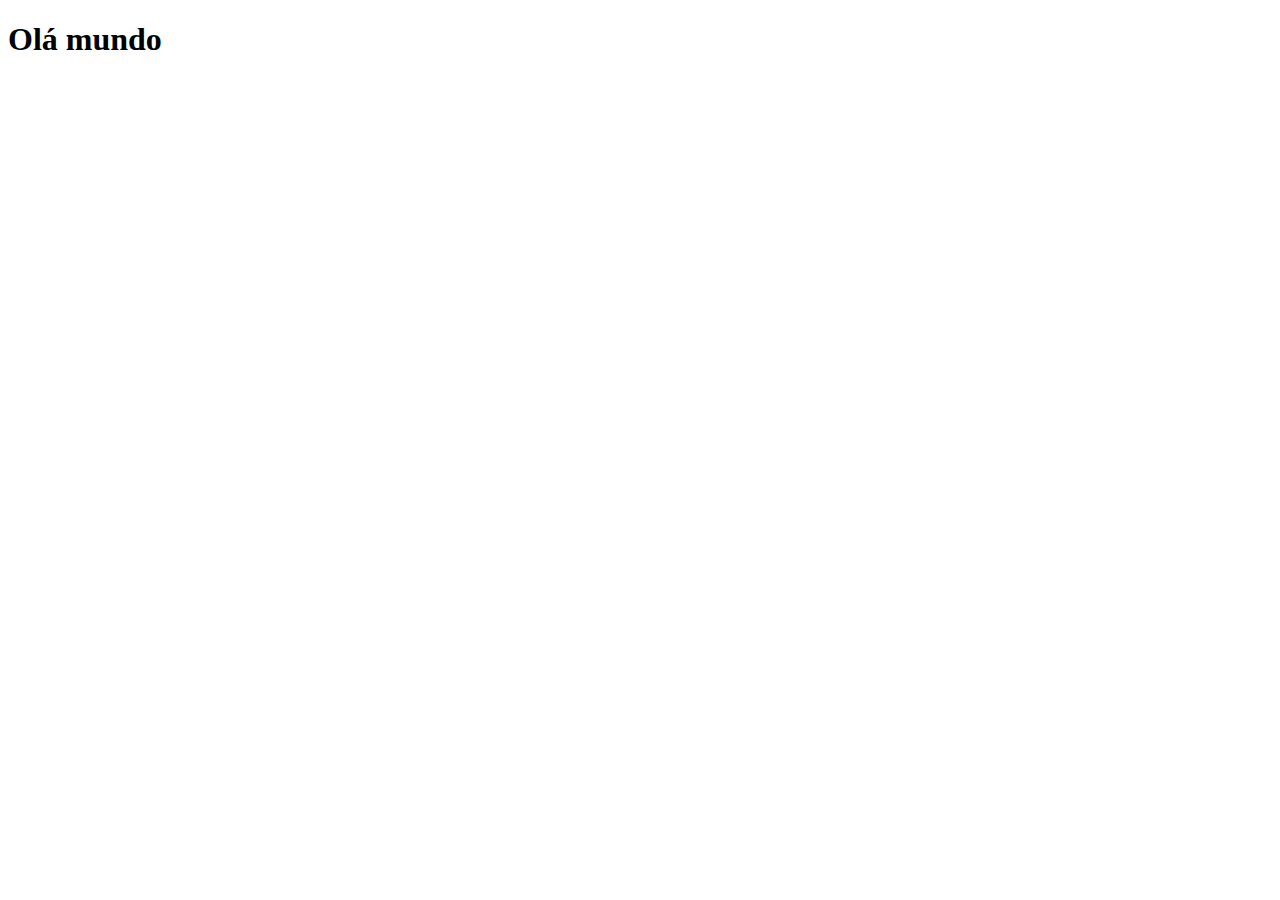
==== index.html @ 84581a4c "Create index.html" ====
<!DOCTYPE html>
<html lang="pt-br">
<head>
    <meta charset="UTF-8">
    <meta http-equiv="X-UA-Compatible" content="IE=edge">
    <meta name="viewport" content="width=device-width, initial-scale=1.0">
    <title>Trilhas SMD</title>
</head>
<body>
    <h1>
        Olá mundo
    </h1>
</body>
</html>
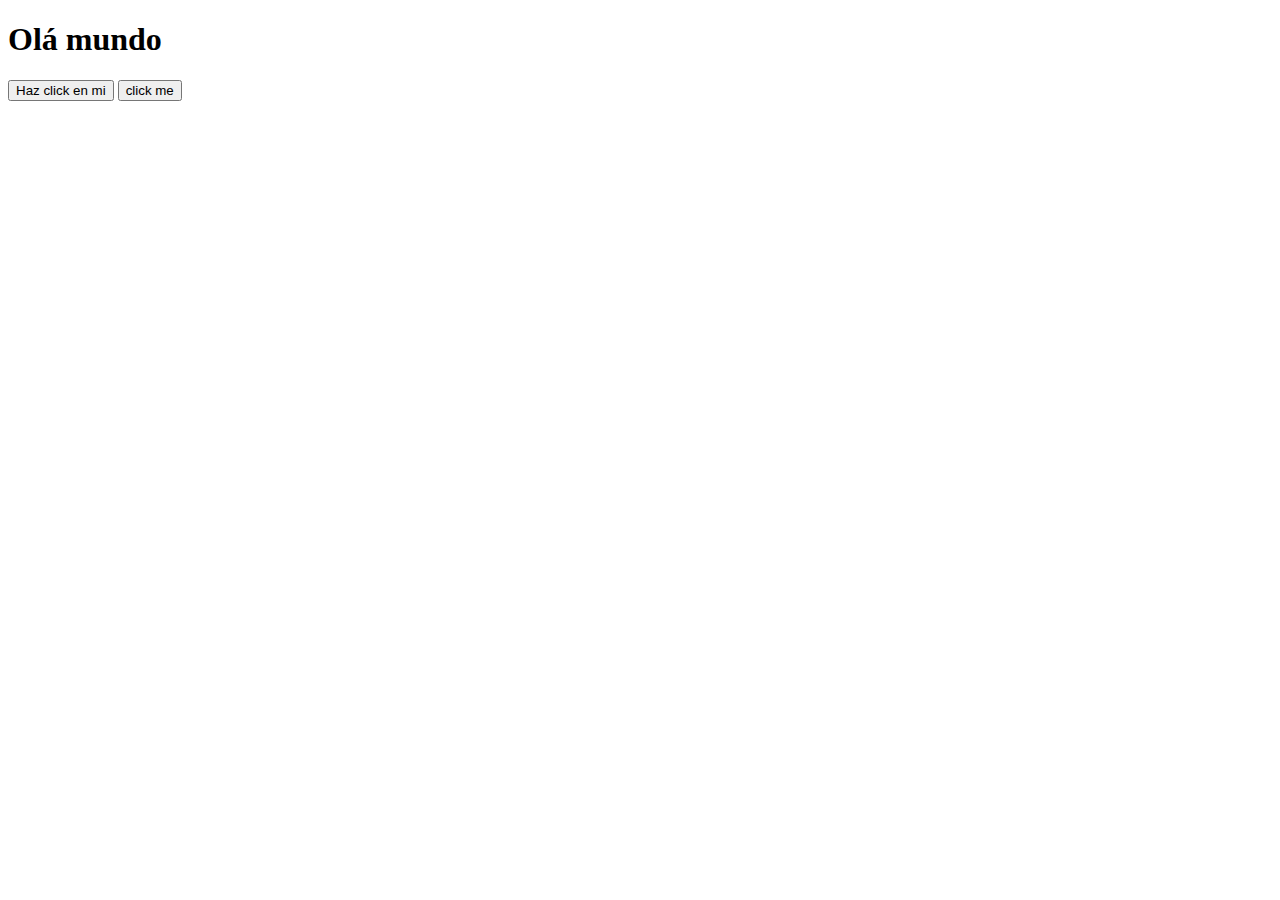
==== commit 55431a14: "database" ====
--- a/index.html
+++ b/index.html
@@ -5,10 +5,14 @@
     <meta http-equiv="X-UA-Compatible" content="IE=edge">
     <meta name="viewport" content="width=device-width, initial-scale=1.0">
     <title>Trilhas SMD</title>
+	<script src="https://code.jquery.com/jquery-3.5.0.js"></script>
+    <script type="text/javascript" src="Javascript/script.js"></script>
 </head>
 <body>
     <h1>
         Olá mundo
     </h1>
+    <button id="btn-mexico">Haz click en mi</button>
+    <button id="btn-hawaii">click me</button>
 </body>
 </html>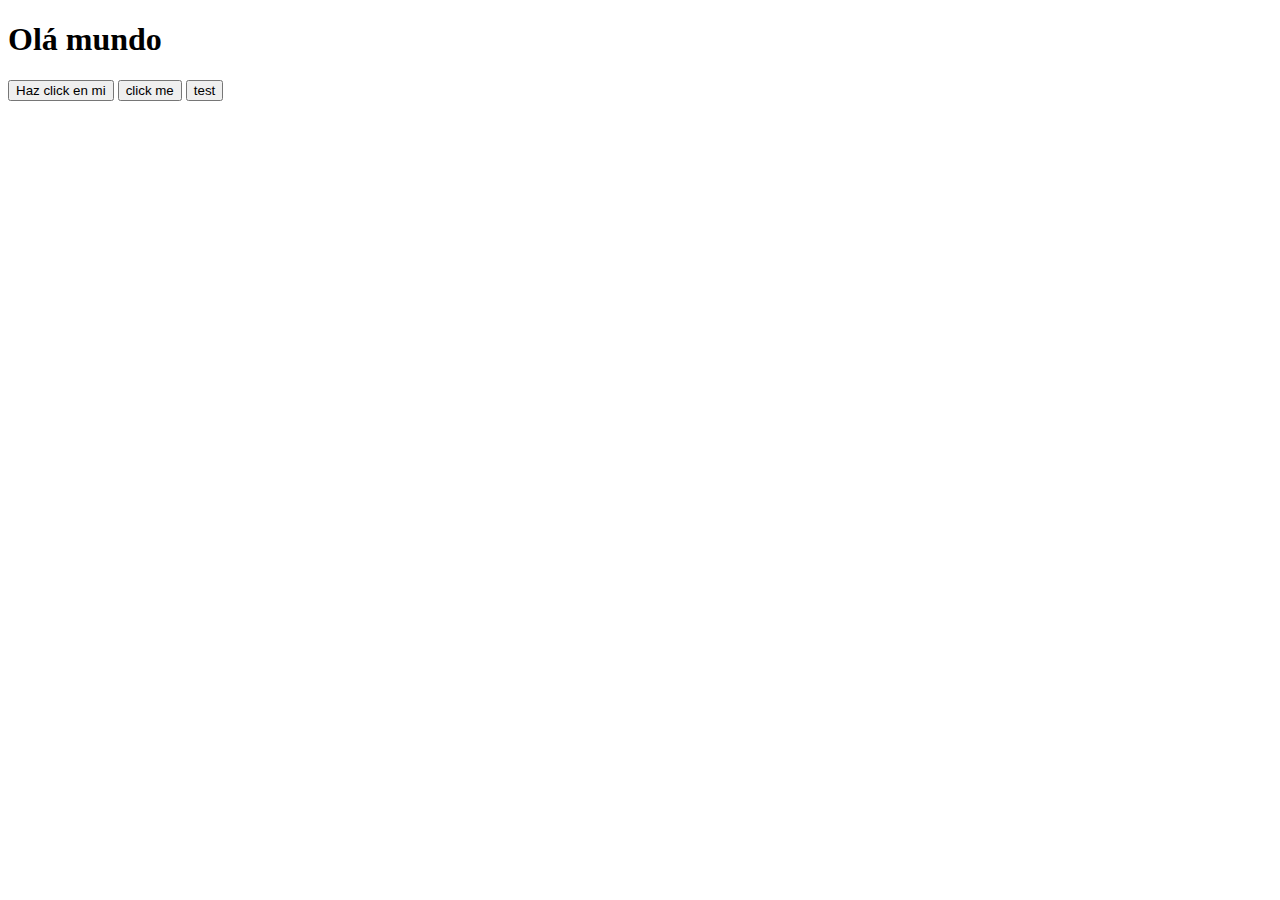
==== commit 0b668186: "sla" ====
--- a/index.html
+++ b/index.html
@@ -14,5 +14,6 @@
     </h1>
     <button id="btn-mexico">Haz click en mi</button>
     <button id="btn-hawaii">click me</button>
+    <button class="cadeira" id="SMD01">test</button>
 </body>
 </html>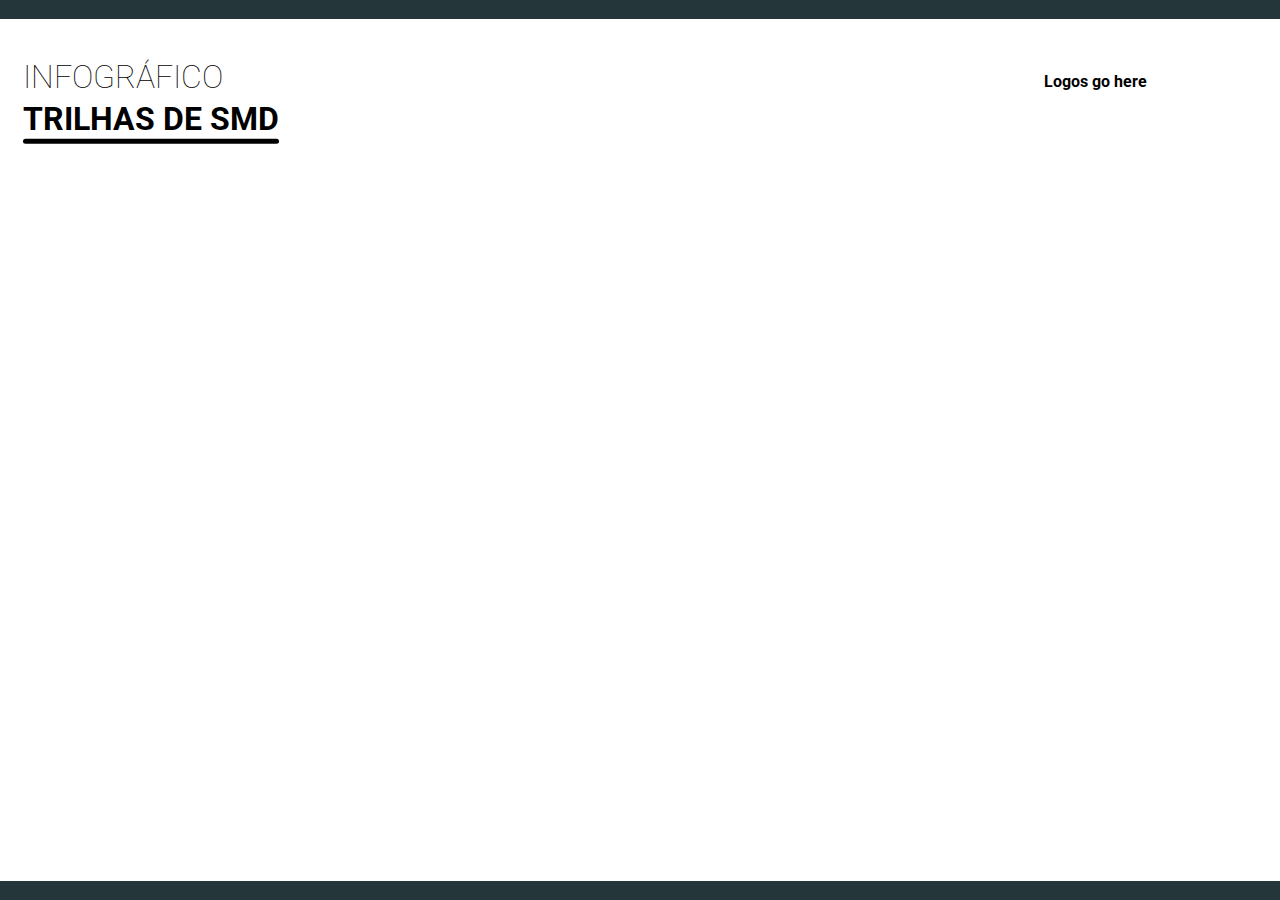
==== commit 17705ed0: "Fontes" ====
--- a/index.html
+++ b/index.html
@@ -7,13 +7,26 @@
     <title>Trilhas SMD</title>
 	<script src="https://code.jquery.com/jquery-3.5.0.js"></script>
     <script type="text/javascript" src="Javascript/script.js"></script>
+    <link rel="stylesheet" href="css/style.css">
+    <link rel="preconnect" href="https://fonts.googleapis.com">
+    <link rel="preconnect" href="https://fonts.gstatic.com" crossorigin>
+    <link href="https://fonts.googleapis.com/css2?family=Roboto&display=swap" rel="stylesheet">
 </head>
 <body>
-    <h1>
-        Olá mundo
-    </h1>
-    <button id="btn-mexico">Haz click en mi</button>
-    <button id="btn-hawaii">click me</button>
-    <button class="cadeira" id="SMD01">test</button>
+    <div class="top-line">
+    </div>
+    
+    <header>
+        <div class="title">
+            <h1>INFOGRÁFICO</h1>
+            <h2>TRILHAS DE SMD</h2>
+        </div>
+        <div class="logos">
+            Logos go here
+        </div>
+    </header>
+
+    <div class="bottom-line">
+    </div>
 </body>
 </html>--- a/css/style.css
+++ b/css/style.css
@@ -0,0 +1,78 @@
+body{
+    padding-top: 50px;
+    padding-bottom: 50px;
+    padding-left: 15px;
+}
+
+/**
+    Fonts
+*/
+
+@import url('https://fonts.googleapis.com/css2?family=Roboto:wght@400;700&display=swap');
+
+/**
+    Lines at the top and bottom of the page
+*/
+.top-line, .bottom-line{
+    width: 100%;
+    position: fixed;
+    background: #25363A;
+    padding: 0;
+    color: white;
+    text-align: center;
+    right: 0;
+    height: 19px;
+}
+
+.top-line{
+    top: 0;
+}
+
+.bottom-line{
+    bottom: 0;
+}
+
+/**
+    Header
+*/
+
+header{
+    width: 90%;
+    display: flex;
+    flex-flow: row wrap;
+    align-items: center;
+    justify-content: space-between;
+}
+
+/** 
+    Header title
+*/
+
+/*header .title{
+}*/
+header .title h1{
+    font-family: "Roboto", sans-serif;
+    font-weight: lighter;
+}
+header .title h2{
+    font-family: "Roboto";
+    font-weight: bold;
+    height: 1px;
+    border-radius: 10px;
+    box-shadow: 0 29pt 0 0 #000;
+}
+header .title h1, header .title h2{
+    font-size: 24pt;
+    margin: 0;
+    padding: 0;
+    padding-bottom: 4px;
+}
+
+/**
+    Header logos
+*/
+
+.logos{
+    font-family: "Roboto";
+    font-weight: bold;
+}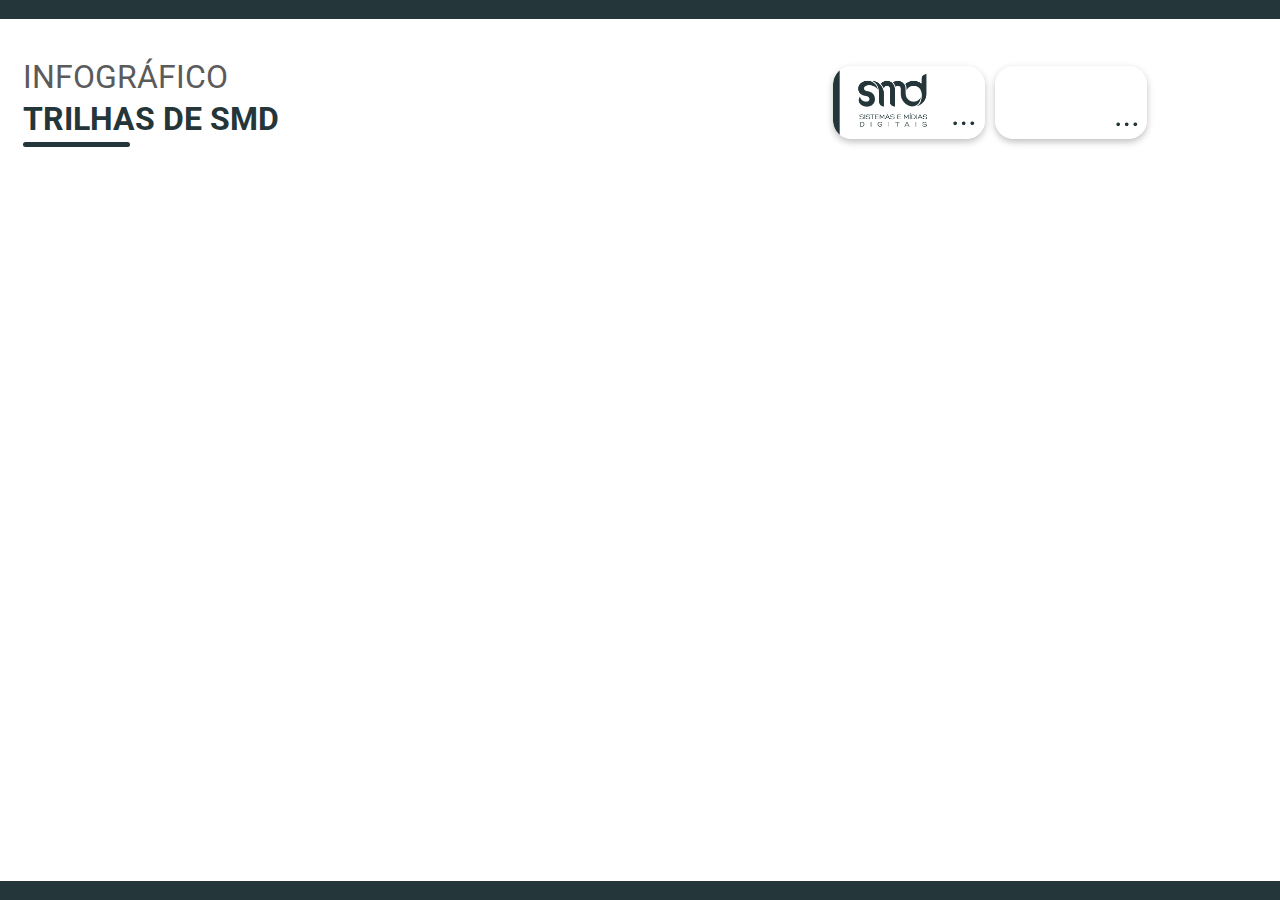
==== commit 939f16ee: "Header" ====
--- a/index.html
+++ b/index.html
@@ -20,9 +20,11 @@
         <div class="title">
             <h1>INFOGRÁFICO</h1>
             <h2>TRILHAS DE SMD</h2>
+            <div id="title_underline"></div>
         </div>
         <div class="logos">
-            Logos go here
+            <div id="logo-smd"></div>
+            <div id="logo-naumsei"></div>
         </div>
     </header>
 
--- a/css/style.css
+++ b/css/style.css
@@ -52,14 +52,19 @@
 }*/
 header .title h1{
     font-family: "Roboto", sans-serif;
-    font-weight: lighter;
+    font-weight: 400;
+    color: #5B5B5B
 }
 header .title h2{
+    color: #25363A;
     font-family: "Roboto";
-    font-weight: bold;
-    height: 1px;
+    font-weight: 700;
+}
+#title_underline{
+    background: #25363A;
+    height: 5px;
+    width: 80pt;
     border-radius: 10px;
-    box-shadow: 0 29pt 0 0 #000;
 }
 header .title h1, header .title h2{
     font-size: 24pt;
@@ -73,6 +78,35 @@
 */
 
 .logos{
+    display: flex;
+    align-items: center;
+
     font-family: "Roboto";
     font-weight: bold;
-}+    height: 89px;
+}
+
+#logo-smd, #logo-naumsei{
+    width: 152px;
+    border-radius: 18.5px;
+    box-shadow: 0px 3px 7.5px rgba(0, 0, 0, 0.25);
+    height: 73px;
+    transition: width .5s, height .5s;
+}
+
+#logo-smd:hover, #logo-naumsei:hover{
+    width: 160px;
+    height: 78px;
+}
+
+#logo-smd{
+    background-image: url("/images/Group\ 7.png");
+    background-position: center;
+    background-size: cover;
+    margin-right: 10px;
+}
+#logo-naumsei{
+    background-image: url("/images/Group\ 290.png");
+    background-position: center;
+    background-size: cover;
+} 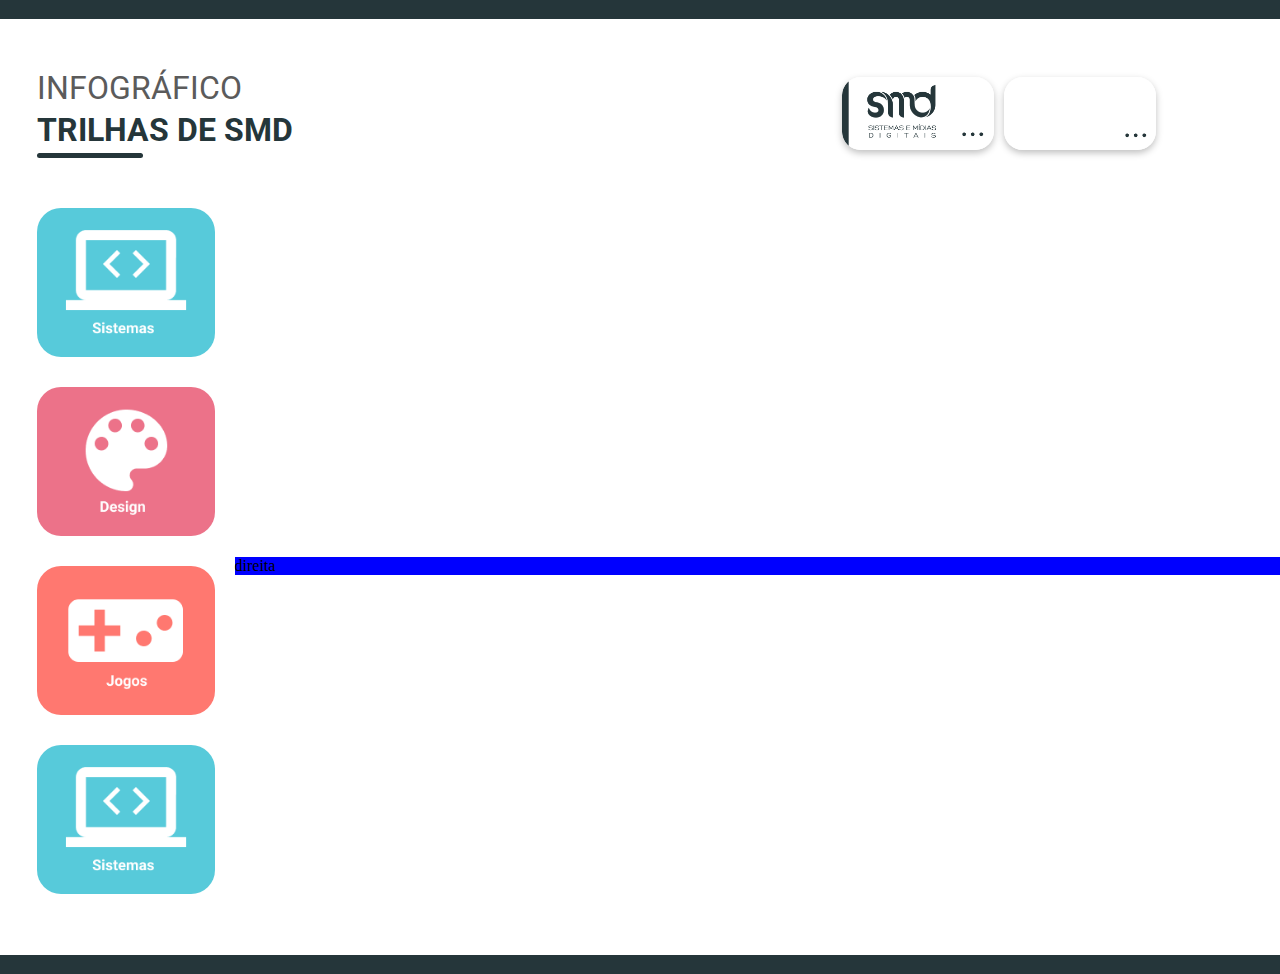
==== commit 8a81e92b: "corpo do infográfico" ====
--- a/index.html
+++ b/index.html
@@ -13,22 +13,38 @@
     <link href="https://fonts.googleapis.com/css2?family=Roboto&display=swap" rel="stylesheet">
 </head>
 <body>
-    <div class="top-line">
+    <div class="lines" id="top-line">
     </div>
-    
-    <header>
-        <div class="title">
-            <h1>INFOGRÁFICO</h1>
-            <h2>TRILHAS DE SMD</h2>
-            <div id="title_underline"></div>
+
+    <div id="wrapper">
+        <div id="content">
+            <header>
+                <div class="title">
+                    <h1>INFOGRÁFICO</h1>
+                    <h2>TRILHAS DE SMD</h2>
+                    <div id="title_underline"></div>
+                </div>
+                <div class="logos">
+                    <div id="logo-smd"></div>
+                    <div id="logo-naumsei"></div>
+                </div>
+            </header>
+
+            <main id="main">
+                <section id="sec-left">
+                    <div class="trilha-icon" id="trilha-sys"></div>
+                    <div class="trilha-icon" id="trilha-dgn"></div>
+                    <div class="trilha-icon" id="trilha-gms"></div>
+                    <div class="trilha-icon" id="trilha-av"></div>
+                </section>
+                <section id="sec-right">
+                    direita
+                </section>
+            </main>
         </div>
-        <div class="logos">
-            <div id="logo-smd"></div>
-            <div id="logo-naumsei"></div>
-        </div>
-    </header>
-
-    <div class="bottom-line">
+        <div id="content-footer-separation"></div>
+        <footer class="lines" id="bottom-line">
+        </footer>
     </div>
 </body>
 </html>--- a/css/style.css
+++ b/css/style.css
@@ -1,7 +1,11 @@
 body{
-    padding-top: 50px;
-    padding-bottom: 50px;
-    padding-left: 15px;
+    padding: 0;
+    margin: 0;
+    height: 100%;
+}
+
+#content{
+    padding-left: 36.5px;
 }
 
 /**
@@ -13,9 +17,14 @@
 /**
     Lines at the top and bottom of the page
 */
-.top-line, .bottom-line{
+
+#wrapper{
+    min-height: 100vh;
+    position: relative;
+}
+
+.lines{
     width: 100%;
-    position: fixed;
     background: #25363A;
     padding: 0;
     color: white;
@@ -24,11 +33,16 @@
     height: 19px;
 }
 
-.top-line{
+#top-line{
     top: 0;
+    margin-bottom: 50px;
 }
-
-.bottom-line{
+#content-footer-separation{
+    width: 100%;
+    height: 50px;
+}
+#bottom-line{
+    position: absolute;
     bottom: 0;
 }
 
@@ -64,7 +78,7 @@
     background: #25363A;
     height: 5px;
     width: 80pt;
-    border-radius: 10px;
+    border-radius: 23px;
 }
 header .title h1, header .title h2{
     font-size: 24pt;
@@ -100,13 +114,72 @@
 }
 
 #logo-smd{
-    background-image: url("/images/Group\ 7.png");
+    background-image: url("../images/btn-logo-smd.png");
     background-position: center;
     background-size: cover;
     margin-right: 10px;
 }
 #logo-naumsei{
-    background-image: url("/images/Group\ 290.png");
+    background-image: url("../images/btn-logo-vazia.png");
     background-position: center;
     background-size: cover;
-} +} 
+
+/*
+    Corpo do Infográfico
+*/
+
+main{
+    display: flex;
+    align-items: center;
+    justify-content: space-between;
+
+    margin-top: 50px;
+
+}
+#sec-left{
+    display: flex;
+    flex-direction: column;
+    width: 178px;
+}
+#sec-right{
+    width: 100%;
+    margin-left: 20px;
+
+    background-color: blue;
+}
+
+/*
+    Ícones das trilhas
+*/
+.trilha-icon{
+    height: 149px;
+    width: 178px;
+    background: darkseagreen;
+    border-radius: 24px;
+    margin-bottom: 30px;
+}
+
+#trilha-sys{
+    background-image: url("../images/sistemas-icon.png");
+    background-position: center;
+    background-size: cover;
+}
+
+#trilha-dgn{
+    background-image: url("../images/design-icon.png");
+    background-position: center;
+    background-size: cover;
+}
+
+#trilha-gms{
+    background-image: url("../images/jogos-icon.png");
+    background-position: center;
+    background-size: cover;
+}
+
+#trilha-av{
+    background-image: url("../images/sistemas-icon.png");
+    background-position: center;
+    background-size: cover;
+}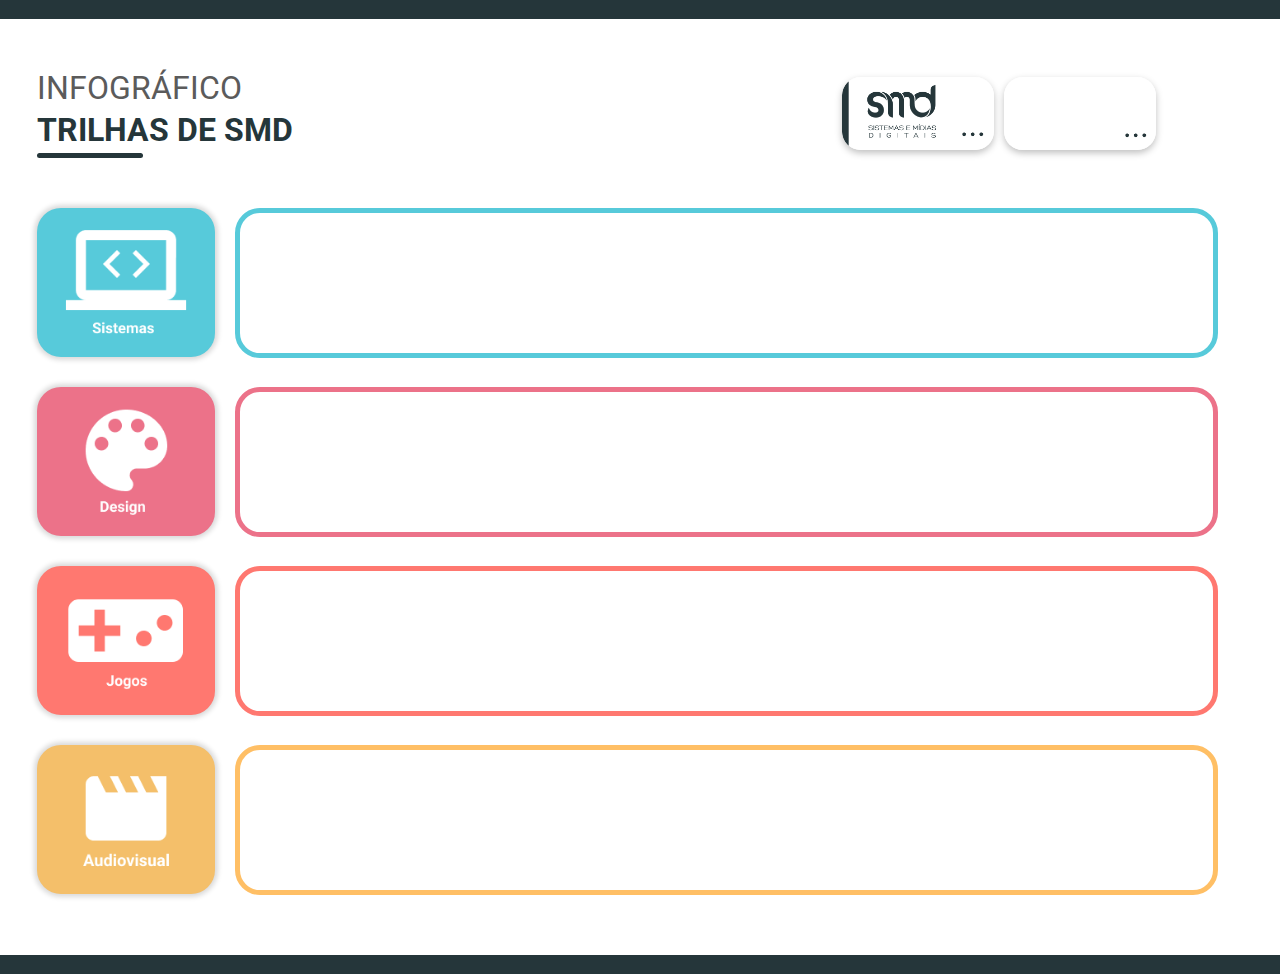
==== commit 1d615b38: "só umas coisinhas" ====
--- a/index.html
+++ b/index.html
@@ -38,7 +38,10 @@
                     <div class="trilha-icon" id="trilha-av"></div>
                 </section>
                 <section id="sec-right">
-                    direita
+                    <div class="cadeira-container" id="sys-container"></div>
+                    <div class="cadeira-container" id="dgn-container"></div>
+                    <div class="cadeira-container" id="gms-container"></div>
+                    <div class="cadeira-container" id="av-container"></div>
                 </section>
             </main>
         </div>
@@ -46,5 +49,8 @@
         <footer class="lines" id="bottom-line">
         </footer>
     </div>
+    <div class="pop-up-bg" style="display: none;">
+        <div class="pop-up"></div>
+    </div>
 </body>
 </html>--- a/css/style.css
+++ b/css/style.css
@@ -8,13 +8,27 @@
     padding-left: 36.5px;
 }
 
-/**
+/*
+    Animations
+*/
+
+@keyframes show-bg {
+    from {opacity: 0;}
+	to {opacity: 1;}
+}
+
+@keyframes hide-bg {
+	from {opacity: 1;}
+	to {opacity: 0;}
+}
+
+/*
     Fonts
 */
 
 @import url('https://fonts.googleapis.com/css2?family=Roboto:wght@400;700&display=swap');
 
-/**
+/*
     Lines at the top and bottom of the page
 */
 
@@ -46,7 +60,7 @@
     bottom: 0;
 }
 
-/**
+/*
     Header
 */
 
@@ -58,12 +72,9 @@
     justify-content: space-between;
 }
 
-/** 
+/*
     Header title
 */
-
-/*header .title{
-}*/
 header .title h1{
     font-family: "Roboto", sans-serif;
     font-weight: 400;
@@ -87,7 +98,7 @@
     padding-bottom: 4px;
 }
 
-/**
+/*
     Header logos
 */
 
@@ -105,6 +116,7 @@
     border-radius: 18.5px;
     box-shadow: 0px 3px 7.5px rgba(0, 0, 0, 0.25);
     height: 73px;
+
     transition: width .5s, height .5s;
 }
 
@@ -143,10 +155,12 @@
     width: 178px;
 }
 #sec-right{
+    display: flex;
+    flex-direction: column;
+
     width: 100%;
     margin-left: 20px;
-
-    background-color: blue;
+    margin-right: 5%;
 }
 
 /*
@@ -155,9 +169,19 @@
 .trilha-icon{
     height: 149px;
     width: 178px;
+    
     background: darkseagreen;
     border-radius: 24px;
     margin-bottom: 30px;
+
+    box-shadow: 0px 0px 5px 3px rgba(0, 0, 0, 0.15);
+    
+    transition: width .5s, height .5s;
+}
+
+.trilha-icon:hover{
+    height: 160px;
+    width: 189px;
 }
 
 #trilha-sys{
@@ -179,7 +203,73 @@
 }
 
 #trilha-av{
-    background-image: url("../images/sistemas-icon.png");
-    background-position: center;
-    background-size: cover;
+    background-image: url("../images/audiovisual-icon.png");
+    background-position: center;
+    background-size: cover;
+}
+
+/*
+    containers das cadeiras
+*/
+
+.cadeira-container{
+    min-height: 140px;
+    margin-bottom: 29px;
+    
+    border: #25363A solid 5px;
+    border-radius: 25px;
+    
+}
+
+#sys-container{
+    border-color: #57CADA;
+}
+
+#dgn-container{
+    border-color: #EC7289;
+}
+
+#gms-container{
+    border-color: #FF7870;
+}
+
+#av-container{
+    border-color: #FFBF65;
+}
+
+
+/*
+    pop-up styles
+*/
+
+.pop-up{
+    /*display: none;*/
+    position: absolute;
+    top: 50%;
+    left: 50%;
+
+    width: 488px;
+    height: 377px;    
+    border-radius: 37px;
+    margin: -188.5px 0 0 -244px;
+
+    text-align: center;
+
+
+    background-color: white;
+    background-size: cover;
+    background-position: center;
+}
+
+.pop-up-bg{
+    width: 100%;
+	height: 100%;
+	position: fixed;
+	bottom: 0;
+	background-color: rgba(0,0,0,0.5);
+	z-index: 11;
+	opacity:0;
+	animation-duration: 0.5s;
+	animation-iteration-count: 1;
+	animation-fill-mode: forwards;
 }